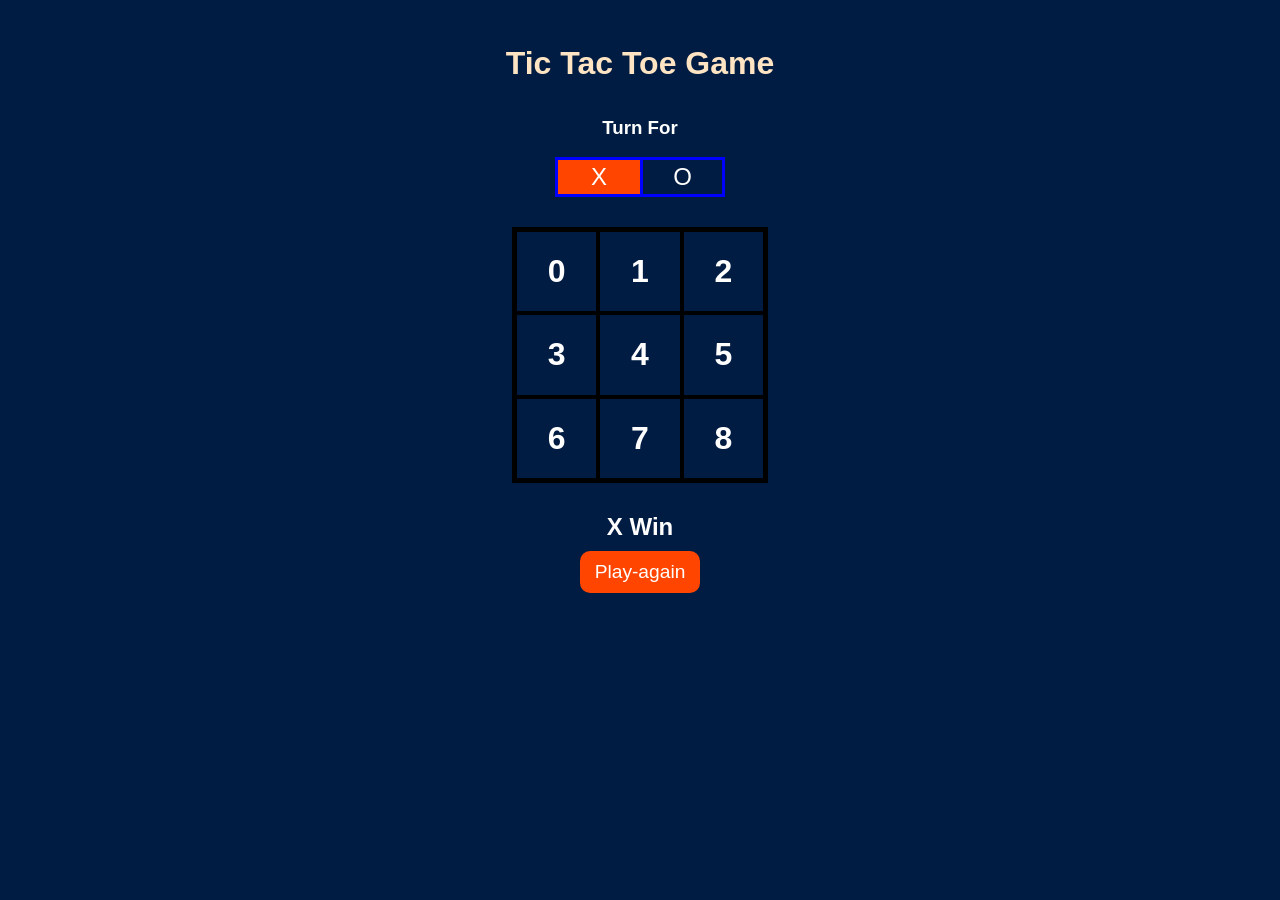
==== index.html @ 07f0fdf6 "my first commit" ====
<!DOCTYPE html>
<html lang="en">
<head>
  <meta charset="UTF-8">
  <meta name="viewport" content="width=device-width, initial-scale=1.0">
  <title>Tic Tac Toe</title>
  <link rel="stylesheet" href="style.css">
</head>
<body>
<h1>Tic Tac Toe Game</h1>
<div class="turn-container">
  <h3>Turn For</h3>
<div class="turn-box align">X</div>
<div class="turn-box align">O</div>
<div class="bg"></div>
</div>
<div class="main-grid">
  <div class="box align">0</div>
  <div class="box align">1</div>
  <div class="box align">2</div>
  <div class="box align">3</div>
  <div class="box align">4</div>
  <div class="box align">5</div>
  <div class="box align">6</div>
  <div class="box align">7</div>
  <div class="box align">8</div>
</div>
<h2 id="result">X Win</h2>
<button id="play-again">Play-again</button>
<script src="script.js"></script>
</body>
</html>
---- style.css ----
*{
  margin: 0; padding: 0;
  color: white;
  font-family: sans-serif;
  transition: 0.s ease-in-out;
  user-select: none;
}
body{
  background-color: #001c42 ;
  text-align: center;
 width: 100vw;
 padding-top: 5vh;
}
h1{
  margin-bottom: 35px;
  font-weight: bolder;
  color:bisque;
}
div.turn-container{
  width: 170px;
  height: 80px;
  margin: auto;
  display: grid;
  grid-template-columns: 1fr 1fr;
  grid-template-rows: 1fr 1fr;
  justify-content: center;
  position: relative;
}
.align{
  display: flex;
  justify-content: center;
  align-items: center;
}
.turn-container h3{
  margin: 0;
  grid-column: 1/3;
}
.turn-container .turn-box{
  border: 3px solid blue;
  font-size: 1.5rem;
  font-weight: 400;
  text-align: center;
}
.turn-container .turn-box:nth-child(even){
  border-right: none;
}
.bg{
  position: absolute;
  bottom: 0; left: 0;
  width: 85px; height: 40px;
  background: orangered;
  z-index: -1;
}
.main-grid{
  display: grid;
  /* justify-content: center;
  align-items: center; */
  grid-template-columns: repeat(3, 1fr);
  grid-template-rows: repeat(3, 1fr);
  width: 250px; height: 250px;
  margin: 30px auto;
  border: 3px solid black;
}
.box{
  border: 2px solid black;
  cursor: pointer;
  font-size: 2rem;
  font-weight: 700;

}
.box:hover{
  background: orangered;
}
#result{
margin-bottom: 10px;
}
#play-again{
  background: orangered;
  padding: 10px 15px;
  border: none;
  font-size: 1.2rem;
  border-radius: 10px;
  box-shadow: inset;
  cursor: pointer;
}
#play-again:hover{
  padding: 15px 30px;
  background: greenyellow;
  color: black;
  font-size: 1.6rem;
}
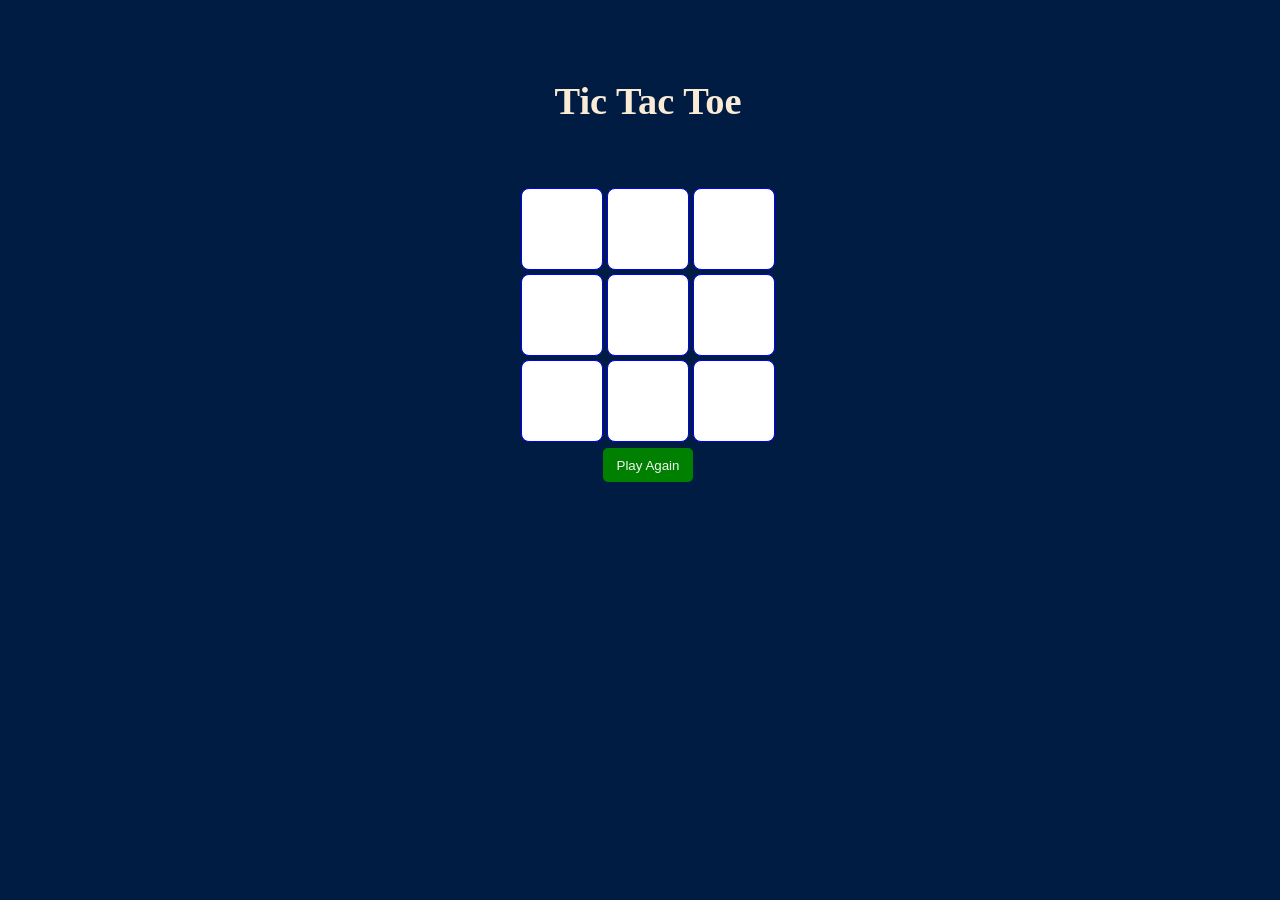
==== commit 08d3bf76: "finalise project" ====
--- a/index.html
+++ b/index.html
@@ -3,30 +3,30 @@
 <head>
   <meta charset="UTF-8">
   <meta name="viewport" content="width=device-width, initial-scale=1.0">
-  <title>Tic Tac Toe</title>
-  <link rel="stylesheet" href="style.css">
+  <title>Tic Tac Toe Game</title>
+  <link rel="stylesheet" href="./style/style.css">
 </head>
 <body>
-<h1>Tic Tac Toe Game</h1>
-<div class="turn-container">
-  <h3>Turn For</h3>
-<div class="turn-box align">X</div>
-<div class="turn-box align">O</div>
-<div class="bg"></div>
-</div>
-<div class="main-grid">
-  <div class="box align">0</div>
-  <div class="box align">1</div>
-  <div class="box align">2</div>
-  <div class="box align">3</div>
-  <div class="box align">4</div>
-  <div class="box align">5</div>
-  <div class="box align">6</div>
-  <div class="box align">7</div>
-  <div class="box align">8</div>
-</div>
-<h2 id="result">X Win</h2>
-<button id="play-again">Play-again</button>
-<script src="script.js"></script>
+<main>
+  <h1>Tic Tac Toe</h1>
+  <div class="container">
+    <div class="game">
+      <button class="box"></button>
+      <button class="box"></button>
+      <button class="box"></button>
+      <button class="box"></button>
+      <button class="box"></button>
+      <button class="box"></button>
+      <button class="box"></button>
+      <button class="box"></button>
+      <button class="box"></button>
+    </div>
+  </div>
+  <div class="message-container hide">
+    <p id="winner"></p>
+  </div>
+<button class="start">Play Again</button>
+</main>
+ <script src="./script.js"></script> 
 </body>
 </html>
--- a/style/style.css
+++ b/style/style.css
@@ -0,0 +1,70 @@
+* ::before ::after{
+  margin: 0; padding: 0; box-sizing: border-box;
+}
+:root{
+  --primary-color:Blue;
+  --secondary-color:orange;
+  --background-color:#001c42;
+  --font-color:white;
+}
+body{
+  text-align: center;
+  font-family: 'Segoe UI', Tahoma, Geneva, Verdana, sans-serif;
+  font-size: larger;
+  font-weight: bolder;
+  background: var(--background-color);
+  width: 100vw; padding-top: 5vh;
+}
+h1{
+  color: antiquewhite;
+  font-family: segoe UI
+}
+div.game{
+  display: grid;
+  grid-template-columns: repeat(3, 2fr);
+  justify-content: center;
+  align-items: center;
+  gap: 4px;
+  width: 210px; height: 210px;
+ padding:40px; margin: auto;
+ 
+}
+button.box{
+  width: 60px; height: 60px;
+  padding: 40px; margin: auto;
+  cursor: pointer;
+  border: 1px solid blue;
+  border-radius: 8px;
+  font-weight: bolder;
+  font-size: larger;
+  background: white;
+  color: #001c42;
+  text-align: center;
+
+}
+button.box:hover{
+ background-color: var(--secondary-color);
+}
+button.start{
+  margin-top: 10px;
+  width: 90px; height: 34px;
+  border: none; border-radius: 5px;
+  background: green; color: whitesmoke;
+  cursor: pointer;
+  transition: 0.7s ease-in-out;
+}
+button.start:hover{
+  background: orangered;
+   width: 110px; height: 40px;
+}
+p#winner{
+  text-align: center;
+  font-family: cursive;
+  font-size: larger;
+  color:blanchedalmond;
+  margin-top: 50px;
+  z-index: 2;
+}
+.hide{
+  display: none;
+}
